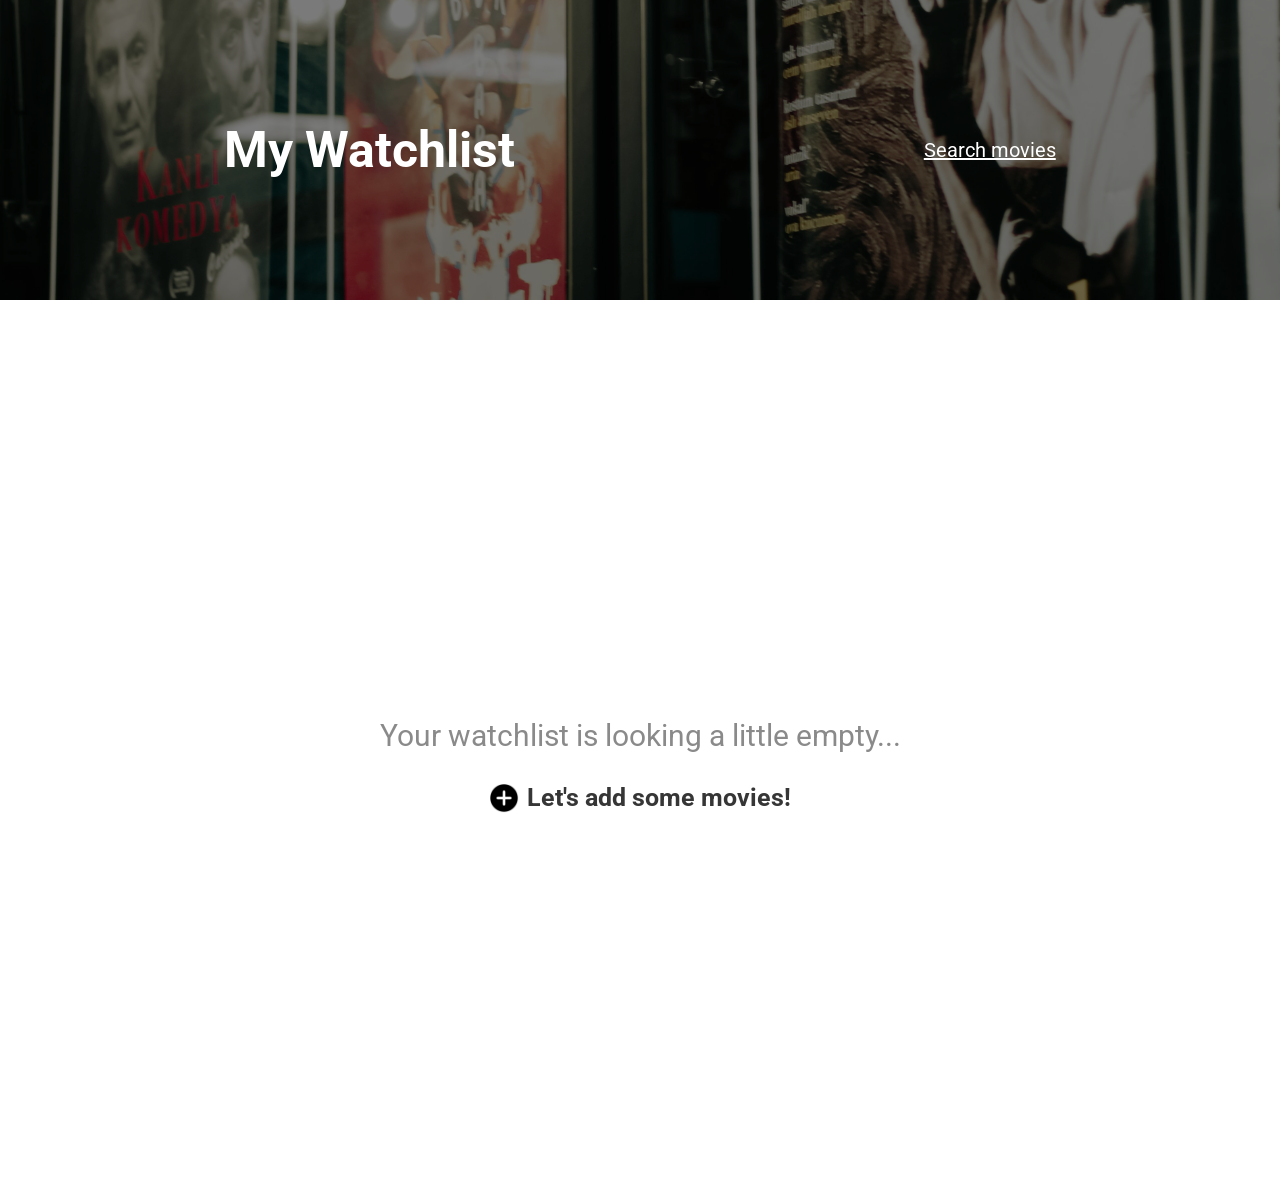
==== watchlist.html @ b1200322 "Styling and Script Added more styling and wrote the first lines for the JS file." ====
<html>
    <head>
        <link rel="stylesheet" href="style.css">
        <link rel="preconnect" href="https://fonts.googleapis.com">
        <link rel="preconnect" href="https://fonts.gstatic.com" crossorigin>
        <link href="https://fonts.googleapis.com/css2?family=Inter:ital,opsz,wght@0,14..32,100..900;1,14..32,100..900&family=Roboto:ital,wght@0,100..900;1,100..900&display=swap" rel="stylesheet">
    </head>
    <body>
        <header>
            <img class="header-image" src="images/posters.jpg">
            <div class="header-content">
                <h1>My Watchlist</h1>
                <nav>
                    <a href="index.html">Search movies</a>
                </nav>
            </div>
        </header>
        <main>
            <div class="watch-text">
                <p class="watch-paragraph">Your watchlist is looking a little empty...</p>
                <div class="watch-content">
                    <img class="add" src="images/add.png">
                    <a href="index.html" class="add-movies">Let's add some movies!</a>
                </div>
            </div>
        </main>
        <script src="script.js"></script>
    </body>
</html>
---- style.css ----
html, body {
    margin: 0;
    padding: 0;
}

body{
    font-family: "Roboto", sans-serif;
}

header {
    position: relative;
    height: 300px;
}

.header-image {
    position: absolute;
    width: 100%;
    height: 300px;
    object-fit: cover;
    object-position: center;
    filter: brightness(0.5);
}

.header-content {
    position: relative;
    display: flex;
    justify-content: space-around;
    align-items: center;
    height: 300px;
    padding: 20px;
    box-sizing: border-box;
    z-index: 1;
}

h1, nav a {
    color: white;
}
h1{
    font-size: 50px;
}

nav a{
    font-size: 20px;
}

.search-bar {
    display: flex;
    position: absolute;
    left: 50%;
    transform: translateX(-50%);
    top: 280px;
}

input {
    width: 442px;
    height: 38px;
    border-radius: 5px;
    border: solid 1px grey;
}

button {
    width: 150px;
    height: 38px;
    cursor: pointer;
    border-radius: 5px;
    border: solid 1px grey;
    background-color: #F9FAFB;
}

.film-icon{
    display: flex;
    flex-direction: column;
    justify-content: center;
    align-items: center;
    min-height: 100vh;
}

.film-site-text{
    margin-right: 12px;
    color: #8a8a8a;
    font-weight: bold;
    margin-left: 10px;
}

.watch-text{
    display: flex;
    flex-direction: column;
    justify-content: center;
    align-items: center;
    min-height: 100vh;
}

.watch-paragraph{
    font-size: 30px;
    color: #8a8a8a;
}

.add-movies{
    text-decoration: none;
    font-size: 25px;
    font-weight: bold;
    color: #363636;
}

.watch-content{
    display: flex;
    justify-content: center;
    gap: 8px;
}

.add{
    height: 30px;

}
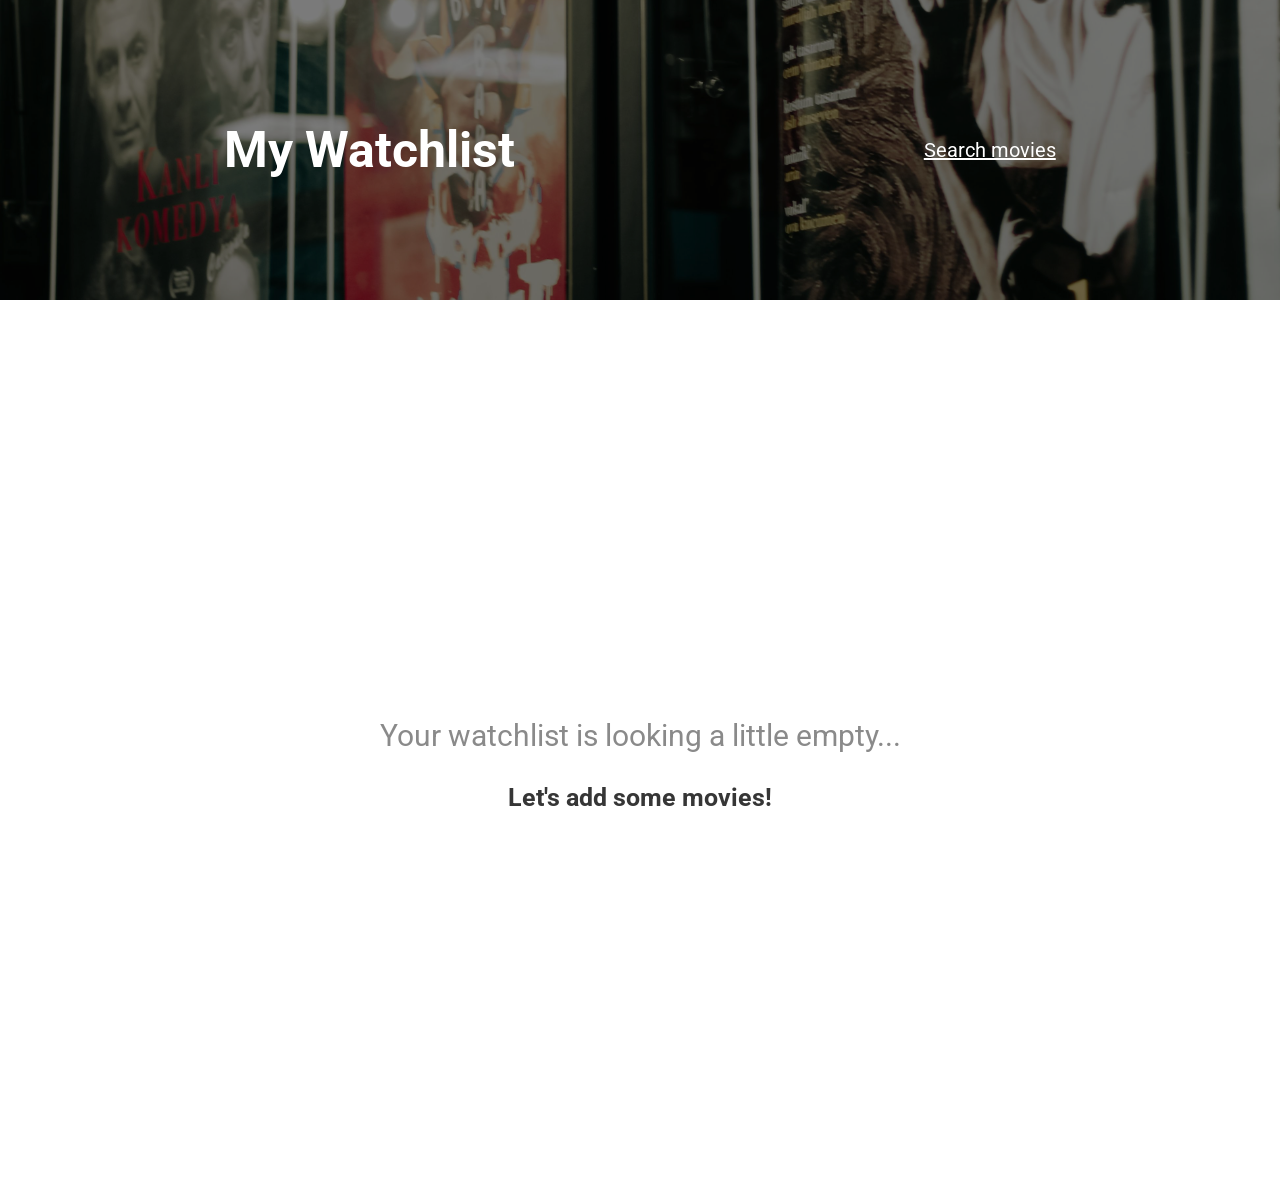
==== commit 8072b906: "Added Localstorage code and a new JS file" ====
--- a/watchlist.html
+++ b/watchlist.html
@@ -19,11 +19,12 @@
             <div class="watch-text">
                 <p class="watch-paragraph">Your watchlist is looking a little empty...</p>
                 <div class="watch-content">
-                    <img class="add" src="images/add.png">
                     <a href="index.html" class="add-movies">Let's add some movies!</a>
                 </div>
             </div>
+            <div id="watch-listed-films"class="watch-listed-films">   
+            </div>
         </main>
-        <script src="script.js"></script>
+            <script src="watchlist.js"></script>
     </body>
 </html>
--- a/style.css
+++ b/style.css
@@ -111,4 +111,96 @@
 .add{
     height: 30px;
 
+}
+
+.film{
+    display: flex;
+    flex-direction: row;
+    align-items: center;
+    gap: 8px;
+}
+
+.films{
+    display: flex;
+    flex-direction: column;
+    max-width: 100vh;
+    margin: 50px auto 0;
+    gap: 20px;
+}
+
+.poster{
+    width: 99px;
+    height: 147.41px;
+    object-fit: cover;
+}
+
+.text-container{
+    display: flex;
+    flex-direction: column;
+}
+
+.text-container h3,
+.text-container p {
+    margin: 10;
+}
+
+.text-container p {
+    font-family: 'Gill Sans', 'Gill Sans MT', Calibri, 'Trebuchet MS', sans-serif;
+}
+
+
+.title-row p{
+    align-items: center;
+    font-size: 18px;
+}
+
+.title-row, .info-row{
+    display: flex;
+    flex-direction: row;
+}
+
+.info-row{
+    gap: 12px;
+}
+
+hr {
+    border: none;
+    border-top: 1px solid black;
+    width: 100%
+}
+
+.watchlist-btn-icon{
+    border: none;
+    background: none;
+    padding: 0;
+    width: fit-content;
+}
+.add2{
+    height: 15px;
+}
+
+.watchlist-btn {
+    display: flex;
+    align-items: center;
+    gap: 4px;
+}
+
+.watchlist-btn p {
+    margin: 0;
+}
+
+#not-found{
+    display: none;
+}
+
+.not-found {
+    flex-direction: column;
+    justify-content: center;
+    align-items: center;
+    min-height: 100vh;
+}
+
+.not-found p {
+    font-size: 20px;
+    color: #8a8a8a;
 }
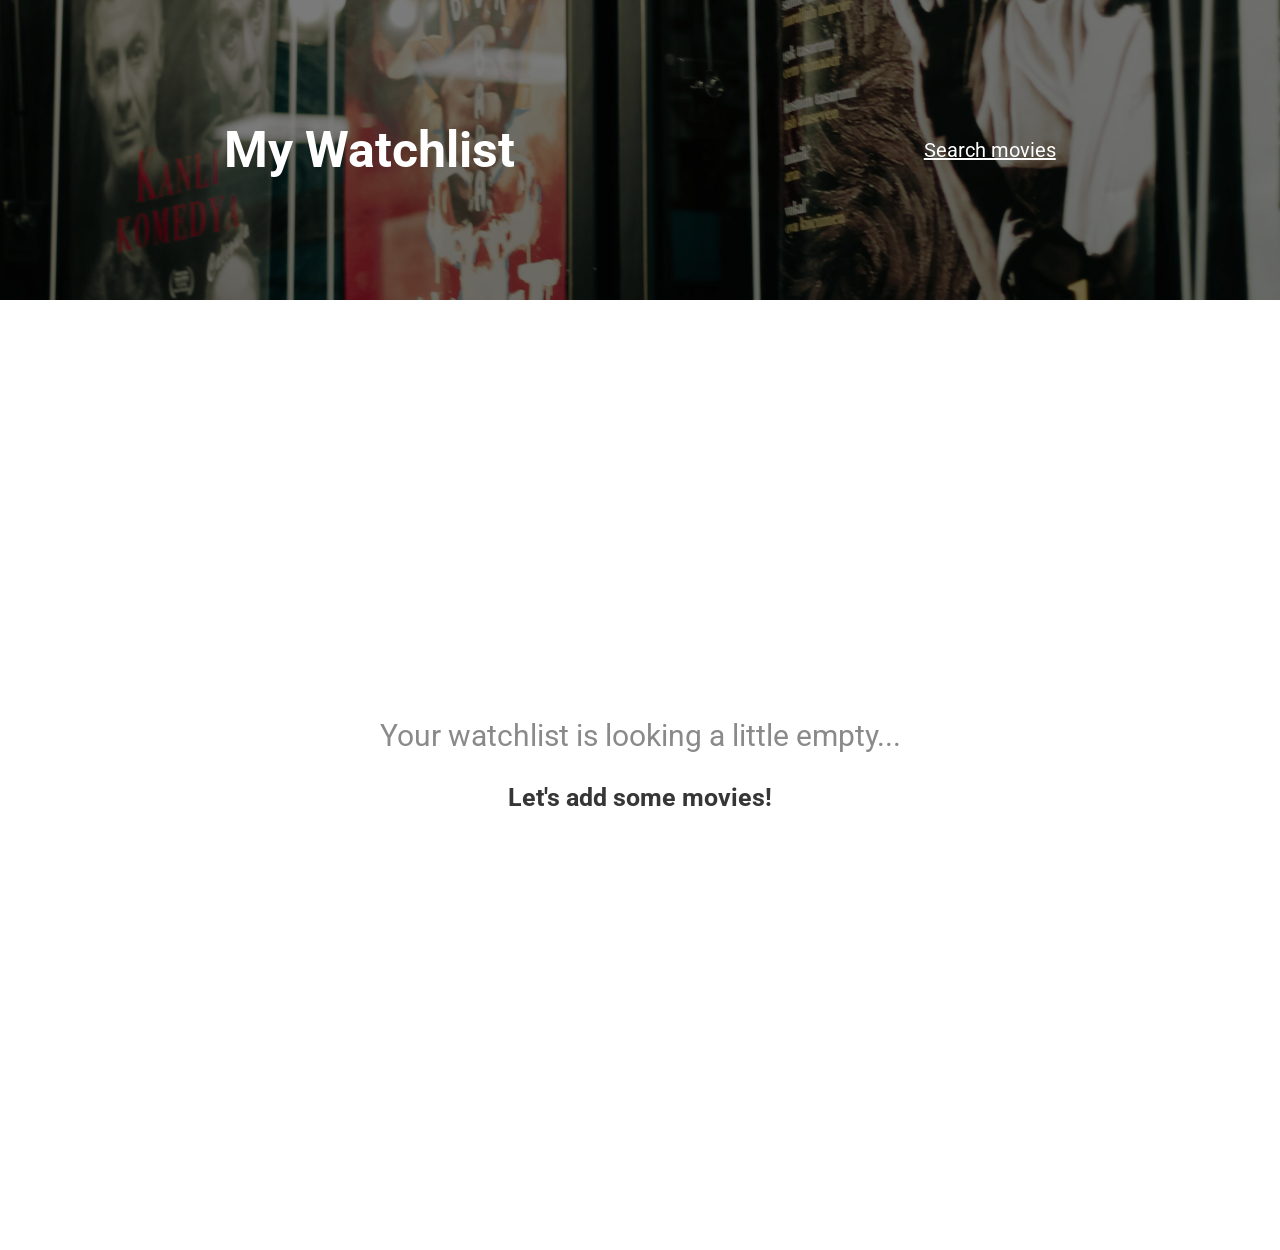
==== commit 7ed328a6: "Final touches Added a check mark and wrote the final lines of code to the project." ====
--- a/watchlist.html
+++ b/watchlist.html
@@ -16,7 +16,7 @@
             </div>
         </header>
         <main>
-            <div class="watch-text">
+            <div id="watch-text"class="watch-text">
                 <p class="watch-paragraph">Your watchlist is looking a little empty...</p>
                 <div class="watch-content">
                     <a href="index.html" class="add-movies">Let's add some movies!</a>
--- a/style.css
+++ b/style.css
@@ -109,8 +109,12 @@
 }
 
 .add{
-    height: 30px;
-
+    height: 20px;
+
+}
+
+.delete{
+    height: 20px;
 }
 
 .film{
@@ -175,9 +179,6 @@
     padding: 0;
     width: fit-content;
 }
-.add2{
-    height: 15px;
-}
 
 .watchlist-btn {
     display: flex;
@@ -203,4 +204,19 @@
 .not-found p {
     font-size: 20px;
     color: #8a8a8a;
+}
+
+.watch-listed-films{
+    display: flex;
+    flex-direction: column;
+    max-width: 100vh;
+    margin: 50px auto 0;
+    gap: 20px;
+}
+
+.delete-btn-icon{
+    border: none;
+    background: none;
+    padding: 0;
+    width: fit-content;
 }
